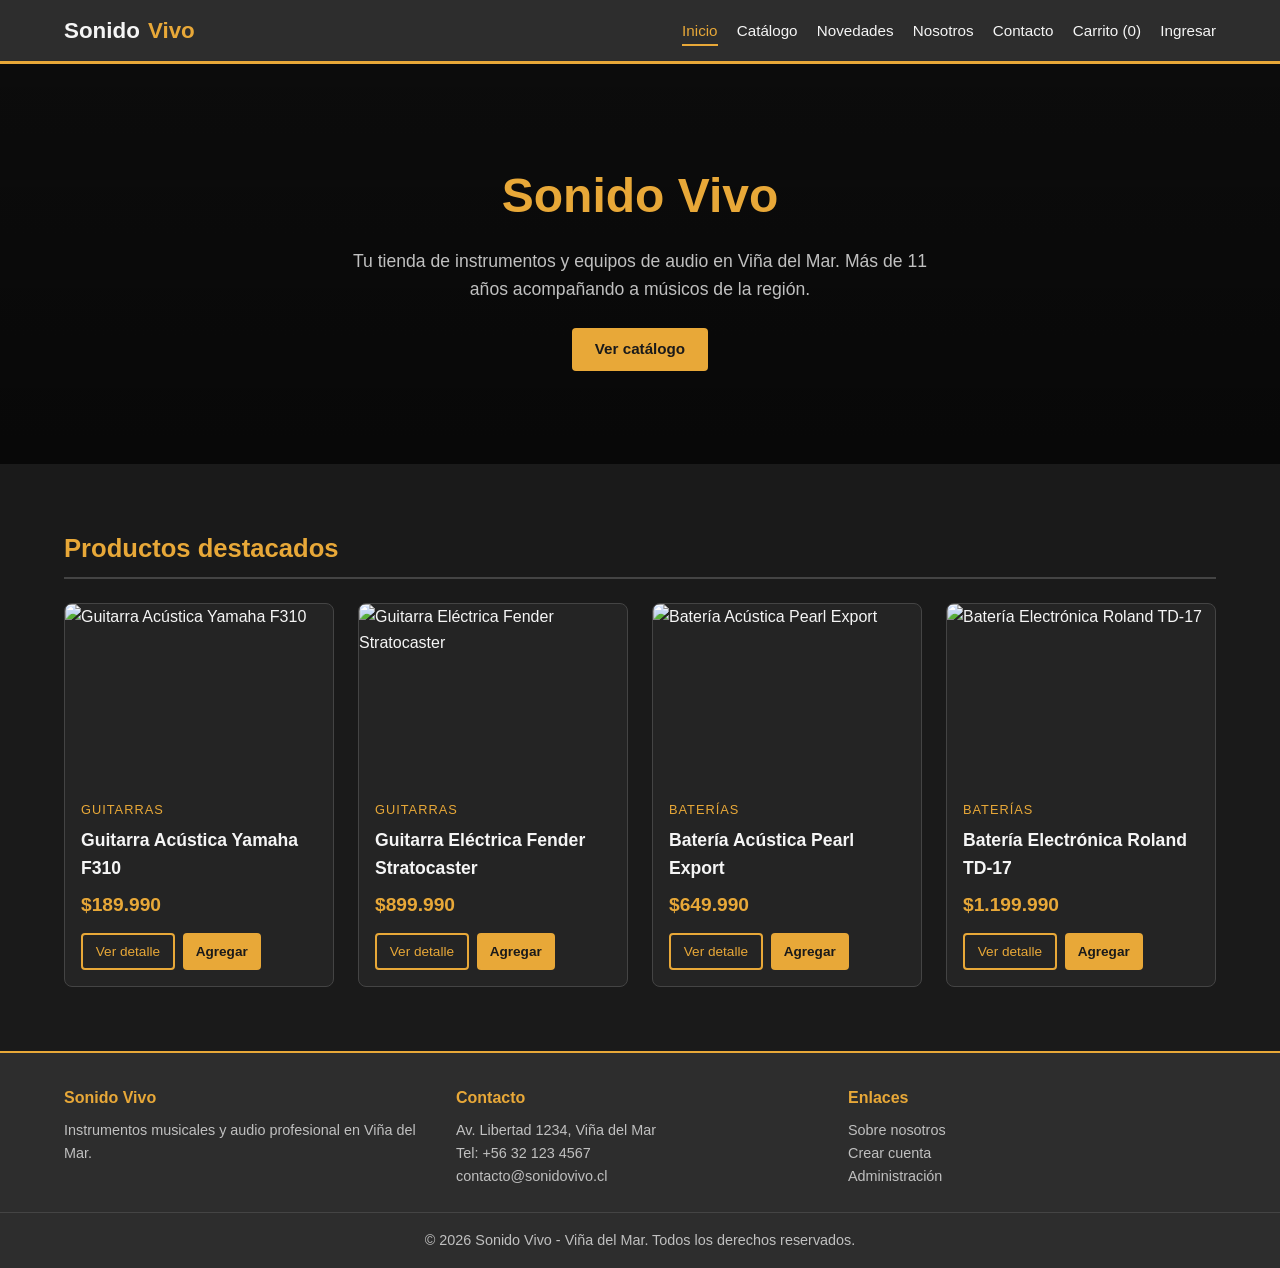
==== index.html @ 08cc018d "Primera estructura del proyecto" ====
<!DOCTYPE html>
<html lang="es">
<head>
  <meta charset="UTF-8">
  <meta name="viewport" content="width=device-width, initial-scale=1.0">
  <title>Sonido Vivo - Tienda de Instrumentos | Viña del Mar</title>
  <link rel="stylesheet" href="css/styles.css">
</head>
<body>

  <!-- ========== ENCABEZADO ========== -->
  <header class="encabezado">
    <div class="contenedor">
      <a href="index.html" class="logo">
        Sonido <span>Vivo</span>
      </a>

      <!-- Botón menú móvil -->
      <button class="btn-menu" id="btn-menu" aria-label="Abrir menú">☰</button>

      <nav class="nav-principal" id="nav-principal">
        <ul>
          <li><a href="index.html" class="activo">Inicio</a></li>
          <li><a href="catalogo.html">Catálogo</a></li>
          <li><a href="novedades.html">Novedades</a></li>
          <li><a href="nosotros.html">Nosotros</a></li>
          <li><a href="contacto.html">Contacto</a></li>
          <li><a href="carrito.html">Carrito (<span id="contador-carrito">0</span>)</a></li>
          <li><a href="login.html">Ingresar</a></li>
        </ul>
      </nav>
    </div>
  </header>

  <!-- ========== BANNER ========== -->
  <section class="banner">
    <div class="banner-contenido">
      <h1>Sonido Vivo</h1>
      <p>Tu tienda de instrumentos y equipos de audio en Viña del Mar. Más de 11 años acompañando a músicos de la región.</p>
      <a href="catalogo.html" class="btn btn-primario">Ver catálogo</a>
    </div>
  </section>

  <!-- ========== PRODUCTOS DESTACADOS ========== -->
  <main>
    <section class="seccion">
      <div class="contenedor">
        <h2>Productos destacados</h2>
        <!-- Este grid se llena con JavaScript -->
        <div class="grid-productos" id="productos-destacados">
          <!-- Los productos se insertan desde main.js -->
        </div>
      </div>
    </section>
  </main>

  <!-- ========== PIE DE PÁGINA ========== -->
  <footer class="pie-pagina">
    <div class="contenedor">
      <div>
        <h4>Sonido Vivo</h4>
        <p>Instrumentos musicales y audio profesional en Viña del Mar.</p>
      </div>
      <div>
        <h4>Contacto</h4>
        <p>Av. Libertad 1234, Viña del Mar</p>
        <p>Tel: +56 32 123 4567</p>
        <p>contacto@sonidovivo.cl</p>
      </div>
      <div>
        <h4>Enlaces</h4>
        <p><a href="nosotros.html">Sobre nosotros</a></p>
        <p><a href="registro.html">Crear cuenta</a></p>
        <p><a href="admin-index.html">Administración</a></p>
      </div>
    </div>
    <p class="copyright">© 2026 Sonido Vivo - Viña del Mar. Todos los derechos reservados.</p>
  </footer>

  <script src="js/main.js"></script>
</body>
</html>
---- css/styles.css ----
/* ============================================
   SONIDO VIVO - Estilos principales
   Tienda de instrumentos - Viña del Mar
   ============================================ */

/* --- Variables de color (paleta musical) --- */
:root {
  --color-fondo: #1a1a1a;
  --color-fondo-claro: #2d2d2d;
  --color-superficie: #242424;
  --color-texto: #f5f5f5;
  --color-texto-suave: #c0c0c0;
  --color-acento: #e8a838;
  --color-acento-oscuro: #c48920;
  --color-rojo: #c0392b;
  --color-borde: #444;
  --color-exito: #27ae60;
  --color-error: #e74c3c;
  --fuente: "Segoe UI", Tahoma, Geneva, Verdana, sans-serif;
  --ancho-max: 1200px;
}

/* --- Reset básico --- */
* {
  margin: 0;
  padding: 0;
  box-sizing: border-box;
}

body {
  font-family: var(--fuente);
  background-color: var(--color-fondo);
  color: var(--color-texto);
  line-height: 1.6;
  min-height: 100vh;
  display: flex;
  flex-direction: column;
}

img {
  max-width: 100%;
  height: auto;
  display: block;
}

a {
  color: var(--color-acento);
  text-decoration: none;
}

a:hover {
  color: var(--color-acento-oscuro);
}

ul {
  list-style: none;
}

/* --- Contenedor general --- */
.contenedor {
  width: 90%;
  max-width: var(--ancho-max);
  margin: 0 auto;
}

main {
  flex: 1;
  padding: 2rem 0;
}

/* ============================================
   HEADER Y NAVEGACIÓN (área pública)
   ============================================ */
.encabezado {
  background-color: var(--color-fondo-claro);
  border-bottom: 3px solid var(--color-acento);
  padding: 0.8rem 0;
  position: sticky;
  top: 0;
  z-index: 100;
}

.encabezado .contenedor {
  display: flex;
  justify-content: space-between;
  align-items: center;
  flex-wrap: wrap;
  gap: 1rem;
}

.logo {
  display: flex;
  align-items: center;
  gap: 0.5rem;
  color: var(--color-texto);
  font-size: 1.4rem;
  font-weight: bold;
}

.logo span {
  color: var(--color-acento);
}

/* Botón hamburguesa (móvil) */
.btn-menu {
  display: none;
  background: none;
  border: 2px solid var(--color-acento);
  color: var(--color-acento);
  font-size: 1.4rem;
  padding: 0.3rem 0.7rem;
  cursor: pointer;
  border-radius: 4px;
}

.nav-principal ul {
  display: flex;
  gap: 1.2rem;
  flex-wrap: wrap;
  align-items: center;
}

.nav-principal a {
  color: var(--color-texto);
  font-size: 0.95rem;
  padding: 0.3rem 0;
  border-bottom: 2px solid transparent;
  transition: border-color 0.2s;
}

.nav-principal a:hover,
.nav-principal a.activo {
  color: var(--color-acento);
  border-bottom-color: var(--color-acento);
}

/* ============================================
   BANNER / HERO
   ============================================ */
.banner {
  position: relative;
  min-height: 320px;
  background: linear-gradient(rgba(0, 0, 0, 0.55), rgba(0, 0, 0, 0.7)),
    url("https://images.unsplash.com/photo-1511379938547-c1f69419868d?w=1400") center/cover no-repeat;
  display: flex;
  align-items: center;
  justify-content: center;
  text-align: center;
  padding: 3rem 1rem;
}

.banner-contenido h1 {
  font-size: 2.2rem;
  margin-bottom: 0.8rem;
  color: var(--color-acento);
}

.banner-contenido p {
  font-size: 1.1rem;
  max-width: 600px;
  margin: 0 auto 1.5rem;
  color: var(--color-texto-suave);
}

/* ============================================
   BOTONES
   ============================================ */
.btn {
  display: inline-block;
  padding: 0.6rem 1.4rem;
  border: none;
  border-radius: 4px;
  cursor: pointer;
  font-size: 0.95rem;
  font-family: inherit;
  transition: background-color 0.2s, transform 0.1s;
}

.btn:active {
  transform: scale(0.97);
}

.btn-primario {
  background-color: var(--color-acento);
  color: #1a1a1a;
  font-weight: bold;
}

.btn-primario:hover {
  background-color: var(--color-acento-oscuro);
  color: #1a1a1a;
}

.btn-secundario {
  background-color: transparent;
  border: 2px solid var(--color-acento);
  color: var(--color-acento);
}

.btn-secundario:hover {
  background-color: var(--color-acento);
  color: #1a1a1a;
}

.btn-peligro {
  background-color: var(--color-rojo);
  color: #fff;
}

.btn-peligro:hover {
  background-color: #a93226;
  color: #fff;
}

.btn-pequeno {
  padding: 0.35rem 0.8rem;
  font-size: 0.85rem;
}

/* ============================================
   SECCIONES Y TÍTULOS
   ============================================ */
.seccion {
  padding: 2rem 0;
}

.seccion h2 {
  font-size: 1.6rem;
  margin-bottom: 1.5rem;
  color: var(--color-acento);
  border-bottom: 2px solid var(--color-borde);
  padding-bottom: 0.5rem;
}

.seccion h3 {
  color: var(--color-acento);
  margin-bottom: 0.5rem;
}

/* ============================================
   GRID DE PRODUCTOS
   ============================================ */
.grid-productos {
  display: grid;
  grid-template-columns: 1fr;
  gap: 1.5rem;
}

.tarjeta-producto {
  background-color: var(--color-superficie);
  border: 1px solid var(--color-borde);
  border-radius: 8px;
  overflow: hidden;
  transition: border-color 0.2s;
}

.tarjeta-producto:hover {
  border-color: var(--color-acento);
}

.tarjeta-producto img {
  width: 100%;
  height: 180px;
  object-fit: cover;
}

.tarjeta-producto .info {
  padding: 1rem;
}

.tarjeta-producto .categoria {
  font-size: 0.8rem;
  color: var(--color-acento);
  text-transform: uppercase;
  letter-spacing: 1px;
}

.tarjeta-producto h3 {
  font-size: 1.1rem;
  margin: 0.3rem 0;
  color: var(--color-texto);
}

.tarjeta-producto .precio {
  font-size: 1.2rem;
  font-weight: bold;
  color: var(--color-acento);
  margin: 0.5rem 0;
}

.tarjeta-producto .acciones {
  display: flex;
  gap: 0.5rem;
  flex-wrap: wrap;
  margin-top: 0.8rem;
}

/* ============================================
   DETALLE DE PRODUCTO
   ============================================ */
.detalle-producto {
  display: grid;
  grid-template-columns: 1fr;
  gap: 2rem;
}

.detalle-producto img {
  width: 100%;
  border-radius: 8px;
  border: 1px solid var(--color-borde);
}

.detalle-info .precio {
  font-size: 1.8rem;
  color: var(--color-acento);
  font-weight: bold;
  margin: 1rem 0;
}

.detalle-info .categoria {
  color: var(--color-acento);
  text-transform: uppercase;
  font-size: 0.85rem;
}

/* ============================================
   NOVEDADES / NOTICIAS
   ============================================ */
.grid-novedades {
  display: grid;
  grid-template-columns: 1fr;
  gap: 1.5rem;
}

.tarjeta-novedad {
  background-color: var(--color-superficie);
  border: 1px solid var(--color-borde);
  border-radius: 8px;
  overflow: hidden;
}

.tarjeta-novedad img {
  width: 100%;
  height: 200px;
  object-fit: cover;
}

.tarjeta-novedad .info {
  padding: 1.2rem;
}

.tarjeta-novedad .fecha {
  font-size: 0.85rem;
  color: var(--color-texto-suave);
}

.articulo-novedad img {
  width: 100%;
  max-height: 400px;
  object-fit: cover;
  border-radius: 8px;
  margin-bottom: 1.5rem;
}

.articulo-novedad .fecha {
  color: var(--color-texto-suave);
  margin-bottom: 1rem;
}

.articulo-novedad p {
  margin-bottom: 1rem;
  color: var(--color-texto-suave);
}

/* ============================================
   CARRITO
   ============================================ */
.tabla-carrito {
  width: 100%;
  border-collapse: collapse;
  margin-bottom: 1.5rem;
}

.tabla-carrito th,
.tabla-carrito td {
  padding: 0.8rem;
  text-align: left;
  border-bottom: 1px solid var(--color-borde);
}

.tabla-carrito th {
  background-color: var(--color-fondo-claro);
  color: var(--color-acento);
}

.tabla-carrito img {
  width: 60px;
  height: 60px;
  object-fit: cover;
  border-radius: 4px;
}

.total-carrito {
  text-align: right;
  font-size: 1.4rem;
  font-weight: bold;
  color: var(--color-acento);
  margin-bottom: 1rem;
}

.carrito-vacio {
  text-align: center;
  padding: 3rem;
  color: var(--color-texto-suave);
}

/* ============================================
   FORMULARIOS
   ============================================ */
.formulario {
  background-color: var(--color-superficie);
  border: 1px solid var(--color-borde);
  border-radius: 8px;
  padding: 1.5rem;
  max-width: 600px;
}

.formulario.formulario-ancho {
  max-width: 800px;
}

.grupo-form {
  margin-bottom: 1.2rem;
}

.grupo-form label {
  display: block;
  margin-bottom: 0.4rem;
  font-weight: 600;
  color: var(--color-texto);
}

.grupo-form input,
.grupo-form select,
.grupo-form textarea {
  width: 100%;
  padding: 0.6rem 0.8rem;
  border: 1px solid var(--color-borde);
  border-radius: 4px;
  background-color: var(--color-fondo);
  color: var(--color-texto);
  font-family: inherit;
  font-size: 1rem;
}

.grupo-form input:focus,
.grupo-form select:focus,
.grupo-form textarea:focus {
  outline: none;
  border-color: var(--color-acento);
}

.grupo-form textarea {
  min-height: 120px;
  resize: vertical;
}

/* Mensaje de error bajo cada campo */
.mensaje-error {
  color: var(--color-error);
  font-size: 0.85rem;
  margin-top: 0.3rem;
  display: none;
}

.mensaje-error.visible {
  display: block;
}

.campo-invalido {
  border-color: var(--color-error) !important;
}

.mensaje-exito {
  background-color: rgba(39, 174, 96, 0.2);
  border: 1px solid var(--color-exito);
  color: var(--color-exito);
  padding: 0.8rem;
  border-radius: 4px;
  margin-bottom: 1rem;
  display: none;
}

.mensaje-exito.visible {
  display: block;
}

.fila-form {
  display: grid;
  grid-template-columns: 1fr;
  gap: 1rem;
}

/* ============================================
   TABLAS ADMIN
   ============================================ */
.tabla-admin {
  width: 100%;
  border-collapse: collapse;
  margin-bottom: 2rem;
  font-size: 0.9rem;
}

.tabla-admin th,
.tabla-admin td {
  padding: 0.7rem;
  text-align: left;
  border-bottom: 1px solid var(--color-borde);
}

.tabla-admin th {
  background-color: #111;
  color: var(--color-acento);
}

.tabla-admin tr:hover {
  background-color: var(--color-fondo-claro);
}

.tabla-admin img {
  width: 50px;
  height: 50px;
  object-fit: cover;
  border-radius: 4px;
}

/* ============================================
   ÁREA ADMINISTRATIVA (estilo diferenciado)
   ============================================ */
body.admin {
  background-color: #121212;
}

.encabezado-admin {
  background-color: #0d0d0d;
  border-bottom: 3px solid var(--color-rojo);
  padding: 0.8rem 0;
}

.encabezado-admin .logo {
  font-size: 1.2rem;
}

.encabezado-admin .logo span {
  color: var(--color-rojo);
}

.badge-admin {
  background-color: var(--color-rojo);
  color: #fff;
  font-size: 0.7rem;
  padding: 0.15rem 0.5rem;
  border-radius: 3px;
  margin-left: 0.5rem;
  vertical-align: middle;
}

.nav-admin ul {
  display: flex;
  gap: 1rem;
  flex-wrap: wrap;
}

.nav-admin a {
  color: var(--color-texto-suave);
  font-size: 0.9rem;
  padding: 0.3rem 0.6rem;
  border-radius: 4px;
}

.nav-admin a:hover,
.nav-admin a.activo {
  background-color: var(--color-rojo);
  color: #fff;
}

.panel-admin {
  display: grid;
  grid-template-columns: 1fr;
  gap: 1.5rem;
}

.tarjeta-panel {
  background-color: var(--color-superficie);
  border: 1px solid var(--color-borde);
  border-left: 4px solid var(--color-rojo);
  border-radius: 4px;
  padding: 1.5rem;
}

.tarjeta-panel h3 {
  color: var(--color-rojo);
  margin-bottom: 0.5rem;
}

.tarjeta-panel p {
  color: var(--color-texto-suave);
  margin-bottom: 1rem;
}

/* ============================================
   EQUIPO / NOSOTROS
   ============================================ */
.texto-historia p {
  margin-bottom: 1rem;
  color: var(--color-texto-suave);
}

.grid-equipo {
  display: grid;
  grid-template-columns: 1fr;
  gap: 1.5rem;
  margin-top: 1.5rem;
}

.miembro-equipo {
  background-color: var(--color-superficie);
  border: 1px solid var(--color-borde);
  border-radius: 8px;
  padding: 1.5rem;
  text-align: center;
}

.miembro-equipo .avatar {
  width: 80px;
  height: 80px;
  border-radius: 50%;
  background-color: var(--color-acento);
  color: #1a1a1a;
  display: flex;
  align-items: center;
  justify-content: center;
  font-size: 1.8rem;
  font-weight: bold;
  margin: 0 auto 1rem;
}

.miembro-equipo h3 {
  color: var(--color-texto);
}

.miembro-equipo .rol {
  color: var(--color-acento);
  font-size: 0.9rem;
}

/* ============================================
   FOOTER
   ============================================ */
.pie-pagina {
  background-color: var(--color-fondo-claro);
  border-top: 2px solid var(--color-acento);
  padding: 2rem 0 1rem;
  margin-top: auto;
}

.pie-pagina .contenedor {
  display: grid;
  grid-template-columns: 1fr;
  gap: 1.5rem;
}

.pie-pagina h4 {
  color: var(--color-acento);
  margin-bottom: 0.5rem;
}

.pie-pagina p,
.pie-pagina a {
  color: var(--color-texto-suave);
  font-size: 0.9rem;
}

.pie-pagina a:hover {
  color: var(--color-acento);
}

.copyright {
  text-align: center;
  margin-top: 1.5rem;
  padding-top: 1rem;
  border-top: 1px solid var(--color-borde);
  color: var(--color-texto-suave);
  font-size: 0.85rem;
}

/* ============================================
   UTILIDADES
   ============================================ */
.oculto {
  display: none !important;
}

.texto-centro {
  text-align: center;
}

.mt-1 {
  margin-top: 1rem;
}

.mb-1 {
  margin-bottom: 1rem;
}

/* ============================================
   MEDIA QUERIES - Responsive
   ============================================ */

/* --- Móvil: < 768px --- */
@media (max-width: 767px) {
  .btn-menu {
    display: block;
  }

  .nav-principal {
    width: 100%;
    display: none;
  }

  .nav-principal.abierto {
    display: block;
  }

  .nav-principal ul {
    flex-direction: column;
    gap: 0.5rem;
    padding: 1rem 0;
  }

  .nav-admin ul {
    flex-direction: column;
    gap: 0.3rem;
  }

  .banner-contenido h1 {
    font-size: 1.6rem;
  }

  .tabla-carrito,
  .tabla-admin {
    font-size: 0.8rem;
  }

  .tabla-carrito th,
  .tabla-carrito td,
  .tabla-admin th,
  .tabla-admin td {
    padding: 0.4rem;
  }
}

/* --- Tablet: >= 768px --- */
@media (min-width: 768px) {
  .grid-productos {
    grid-template-columns: repeat(2, 1fr);
  }

  .grid-novedades {
    grid-template-columns: repeat(2, 1fr);
  }

  .grid-equipo {
    grid-template-columns: repeat(2, 1fr);
  }

  .detalle-producto {
    grid-template-columns: 1fr 1fr;
  }

  .fila-form {
    grid-template-columns: 1fr 1fr;
  }

  .pie-pagina .contenedor {
    grid-template-columns: repeat(3, 1fr);
  }

  .panel-admin {
    grid-template-columns: repeat(2, 1fr);
  }

  .banner-contenido h1 {
    font-size: 2.5rem;
  }
}

/* --- Escritorio: >= 1280px --- */
@media (min-width: 1280px) {
  .grid-productos {
    grid-template-columns: repeat(4, 1fr);
  }

  .grid-novedades {
    grid-template-columns: repeat(2, 1fr);
  }

  .grid-equipo {
    grid-template-columns: repeat(3, 1fr);
  }

  .panel-admin {
    grid-template-columns: repeat(3, 1fr);
  }

  .banner {
    min-height: 400px;
  }

  .banner-contenido h1 {
    font-size: 3rem;
  }
}
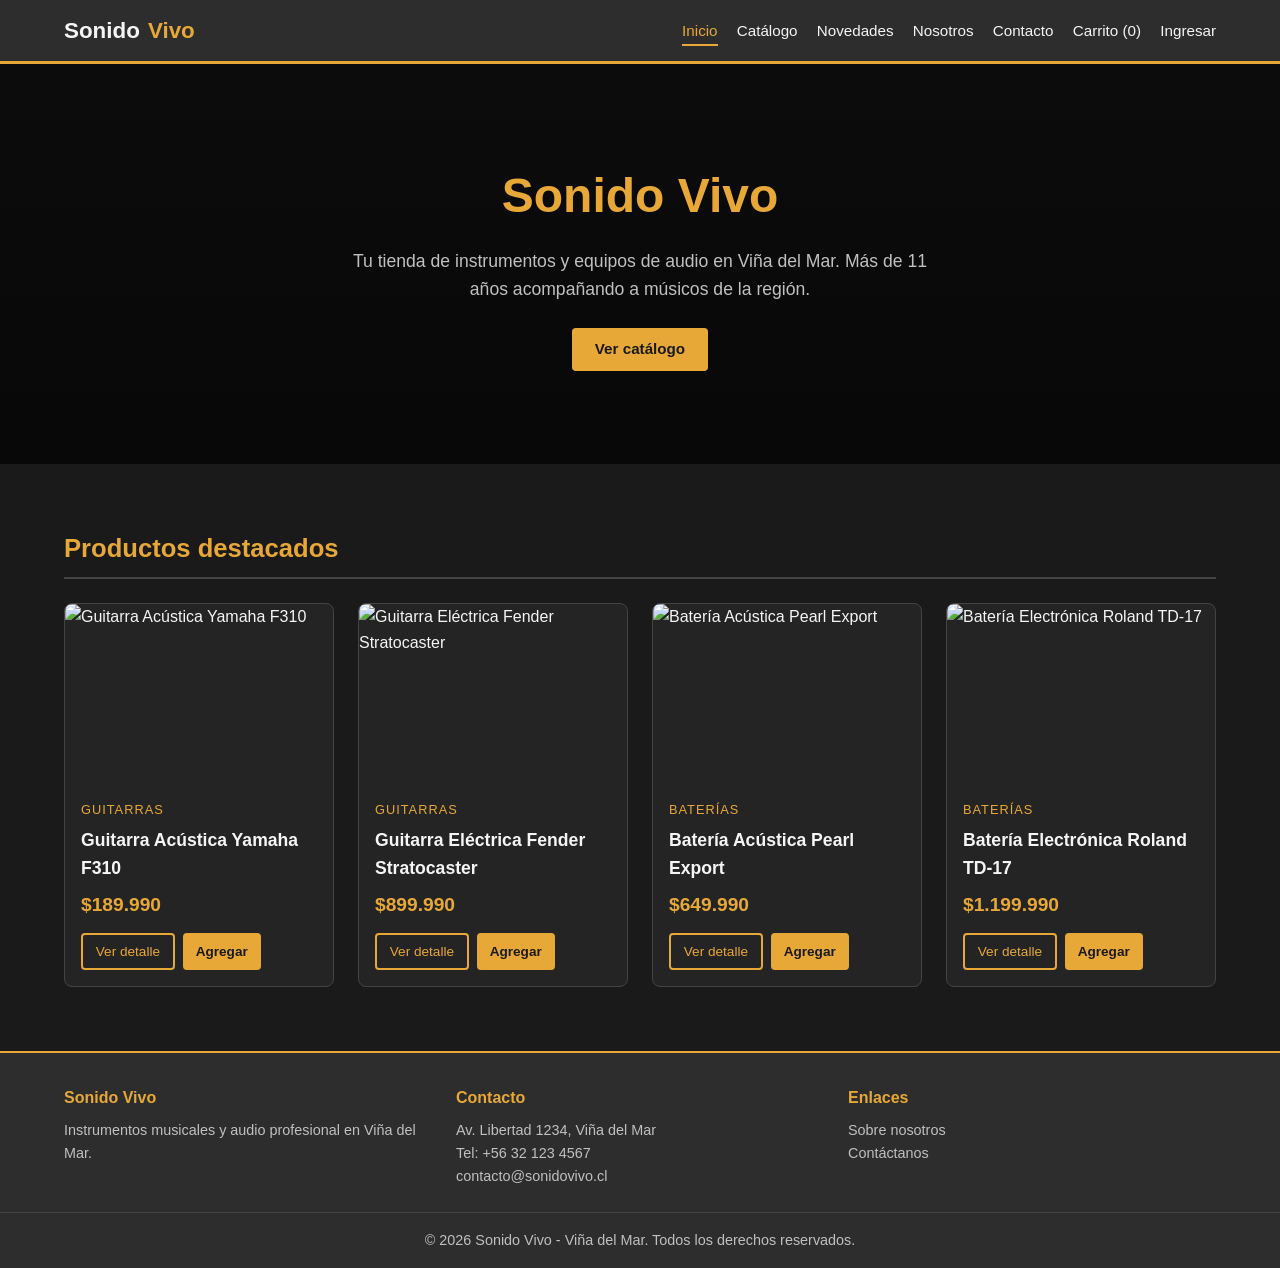
==== commit 8d8701ab: "Cambios en pie de página y añadidos correctamente los miembros del equipo en nosotros" ====
--- a/index.html
+++ b/index.html
@@ -1,82 +1,81 @@
-<!DOCTYPE html>
-<html lang="es">
-<head>
-  <meta charset="UTF-8">
-  <meta name="viewport" content="width=device-width, initial-scale=1.0">
-  <title>Sonido Vivo - Tienda de Instrumentos | Viña del Mar</title>
-  <link rel="stylesheet" href="css/styles.css">
-</head>
-<body>
-
-  <!-- ========== ENCABEZADO ========== -->
-  <header class="encabezado">
-    <div class="contenedor">
-      <a href="index.html" class="logo">
-        Sonido <span>Vivo</span>
-      </a>
-
-      <!-- Botón menú móvil -->
-      <button class="btn-menu" id="btn-menu" aria-label="Abrir menú">☰</button>
-
-      <nav class="nav-principal" id="nav-principal">
-        <ul>
-          <li><a href="index.html" class="activo">Inicio</a></li>
-          <li><a href="catalogo.html">Catálogo</a></li>
-          <li><a href="novedades.html">Novedades</a></li>
-          <li><a href="nosotros.html">Nosotros</a></li>
-          <li><a href="contacto.html">Contacto</a></li>
-          <li><a href="carrito.html">Carrito (<span id="contador-carrito">0</span>)</a></li>
-          <li><a href="login.html">Ingresar</a></li>
-        </ul>
-      </nav>
-    </div>
-  </header>
-
-  <!-- ========== BANNER ========== -->
-  <section class="banner">
-    <div class="banner-contenido">
-      <h1>Sonido Vivo</h1>
-      <p>Tu tienda de instrumentos y equipos de audio en Viña del Mar. Más de 11 años acompañando a músicos de la región.</p>
-      <a href="catalogo.html" class="btn btn-primario">Ver catálogo</a>
-    </div>
-  </section>
-
-  <!-- ========== PRODUCTOS DESTACADOS ========== -->
-  <main>
-    <section class="seccion">
-      <div class="contenedor">
-        <h2>Productos destacados</h2>
-        <!-- Este grid se llena con JavaScript -->
-        <div class="grid-productos" id="productos-destacados">
-          <!-- Los productos se insertan desde main.js -->
-        </div>
-      </div>
-    </section>
-  </main>
-
-  <!-- ========== PIE DE PÁGINA ========== -->
-  <footer class="pie-pagina">
-    <div class="contenedor">
-      <div>
-        <h4>Sonido Vivo</h4>
-        <p>Instrumentos musicales y audio profesional en Viña del Mar.</p>
-      </div>
-      <div>
-        <h4>Contacto</h4>
-        <p>Av. Libertad 1234, Viña del Mar</p>
-        <p>Tel: +56 32 123 4567</p>
-        <p>contacto@sonidovivo.cl</p>
-      </div>
-      <div>
-        <h4>Enlaces</h4>
-        <p><a href="nosotros.html">Sobre nosotros</a></p>
-        <p><a href="registro.html">Crear cuenta</a></p>
-        <p><a href="admin-index.html">Administración</a></p>
-      </div>
-    </div>
-    <p class="copyright">© 2026 Sonido Vivo - Viña del Mar. Todos los derechos reservados.</p>
-  </footer>
-
-  <script src="js/main.js"></script>
-</body>
-</html>
+<!DOCTYPE html>
+<html lang="es">
+<head>
+  <meta charset="UTF-8">
+  <meta name="viewport" content="width=device-width, initial-scale=1.0">
+  <title>Sonido Vivo - Tienda de Instrumentos | Viña del Mar</title>
+  <link rel="stylesheet" href="css/styles.css">
+</head>
+<body>
+
+  <!-- ========== ENCABEZADO ========== -->
+  <header class="encabezado">
+    <div class="contenedor">
+      <a href="index.html" class="logo">
+        Sonido <span>Vivo</span>
+      </a>
+
+      <!-- Botón menú móvil -->
+      <button class="btn-menu" id="btn-menu" aria-label="Abrir menú">☰</button>
+
+      <nav class="nav-principal" id="nav-principal">
+        <ul>
+          <li><a href="index.html" class="activo">Inicio</a></li>
+          <li><a href="catalogo.html">Catálogo</a></li>
+          <li><a href="novedades.html">Novedades</a></li>
+          <li><a href="nosotros.html">Nosotros</a></li>
+          <li><a href="contacto.html">Contacto</a></li>
+          <li><a href="carrito.html">Carrito (<span id="contador-carrito">0</span>)</a></li>
+          <li><a href="login.html">Ingresar</a></li>
+        </ul>
+      </nav>
+    </div>
+  </header>
+
+  <!-- ========== BANNER ========== -->
+  <section class="banner">
+    <div class="banner-contenido">
+      <h1>Sonido Vivo</h1>
+      <p>Tu tienda de instrumentos y equipos de audio en Viña del Mar. Más de 11 años acompañando a músicos de la región.</p>
+      <a href="catalogo.html" class="btn btn-primario">Ver catálogo</a>
+    </div>
+  </section>
+
+  <!-- ========== PRODUCTOS DESTACADOS ========== -->
+  <main>
+    <section class="seccion">
+      <div class="contenedor">
+        <h2>Productos destacados</h2>
+        <!-- Este grid se llena con JavaScript -->
+        <div class="grid-productos" id="productos-destacados">
+          <!-- Los productos se insertan desde main.js -->
+        </div>
+      </div>
+    </section>
+  </main>
+
+  <!-- ========== PIE DE PÁGINA ========== -->
+  <footer class="pie-pagina">
+    <div class="contenedor">
+      <div>
+        <h4>Sonido Vivo</h4>
+        <p>Instrumentos musicales y audio profesional en Viña del Mar.</p>
+      </div>
+      <div>
+        <h4>Contacto</h4>
+        <p>Av. Libertad 1234, Viña del Mar</p>
+        <p>Tel: +56 32 123 4567</p>
+        <p>contacto@sonidovivo.cl</p>
+      </div>
+      <div>
+        <h4>Enlaces</h4>
+        <p><a href="nosotros.html">Sobre nosotros</a></p>
+        <p><a href="contacto.html">Contáctanos</a></p>
+      </div>
+    </div>
+    <p class="copyright">© 2026 Sonido Vivo - Viña del Mar. Todos los derechos reservados.</p>
+  </footer>
+
+  <script src="js/main.js"></script>
+</body>
+</html>
--- a/css/styles.css
+++ b/css/styles.css
@@ -1,823 +1,823 @@
-/* ============================================
-   SONIDO VIVO - Estilos principales
-   Tienda de instrumentos - Viña del Mar
-   ============================================ */
-
-/* --- Variables de color (paleta musical) --- */
-:root {
-  --color-fondo: #1a1a1a;
-  --color-fondo-claro: #2d2d2d;
-  --color-superficie: #242424;
-  --color-texto: #f5f5f5;
-  --color-texto-suave: #c0c0c0;
-  --color-acento: #e8a838;
-  --color-acento-oscuro: #c48920;
-  --color-rojo: #c0392b;
-  --color-borde: #444;
-  --color-exito: #27ae60;
-  --color-error: #e74c3c;
-  --fuente: "Segoe UI", Tahoma, Geneva, Verdana, sans-serif;
-  --ancho-max: 1200px;
-}
-
-/* --- Reset básico --- */
-* {
-  margin: 0;
-  padding: 0;
-  box-sizing: border-box;
-}
-
-body {
-  font-family: var(--fuente);
-  background-color: var(--color-fondo);
-  color: var(--color-texto);
-  line-height: 1.6;
-  min-height: 100vh;
-  display: flex;
-  flex-direction: column;
-}
-
-img {
-  max-width: 100%;
-  height: auto;
-  display: block;
-}
-
-a {
-  color: var(--color-acento);
-  text-decoration: none;
-}
-
-a:hover {
-  color: var(--color-acento-oscuro);
-}
-
-ul {
-  list-style: none;
-}
-
-/* --- Contenedor general --- */
-.contenedor {
-  width: 90%;
-  max-width: var(--ancho-max);
-  margin: 0 auto;
-}
-
-main {
-  flex: 1;
-  padding: 2rem 0;
-}
-
-/* ============================================
-   HEADER Y NAVEGACIÓN (área pública)
-   ============================================ */
-.encabezado {
-  background-color: var(--color-fondo-claro);
-  border-bottom: 3px solid var(--color-acento);
-  padding: 0.8rem 0;
-  position: sticky;
-  top: 0;
-  z-index: 100;
-}
-
-.encabezado .contenedor {
-  display: flex;
-  justify-content: space-between;
-  align-items: center;
-  flex-wrap: wrap;
-  gap: 1rem;
-}
-
-.logo {
-  display: flex;
-  align-items: center;
-  gap: 0.5rem;
-  color: var(--color-texto);
-  font-size: 1.4rem;
-  font-weight: bold;
-}
-
-.logo span {
-  color: var(--color-acento);
-}
-
-/* Botón hamburguesa (móvil) */
-.btn-menu {
-  display: none;
-  background: none;
-  border: 2px solid var(--color-acento);
-  color: var(--color-acento);
-  font-size: 1.4rem;
-  padding: 0.3rem 0.7rem;
-  cursor: pointer;
-  border-radius: 4px;
-}
-
-.nav-principal ul {
-  display: flex;
-  gap: 1.2rem;
-  flex-wrap: wrap;
-  align-items: center;
-}
-
-.nav-principal a {
-  color: var(--color-texto);
-  font-size: 0.95rem;
-  padding: 0.3rem 0;
-  border-bottom: 2px solid transparent;
-  transition: border-color 0.2s;
-}
-
-.nav-principal a:hover,
-.nav-principal a.activo {
-  color: var(--color-acento);
-  border-bottom-color: var(--color-acento);
-}
-
-/* ============================================
-   BANNER / HERO
-   ============================================ */
-.banner {
-  position: relative;
-  min-height: 320px;
-  background: linear-gradient(rgba(0, 0, 0, 0.55), rgba(0, 0, 0, 0.7)),
-    url("https://images.unsplash.com/photo-1511379938547-c1f69419868d?w=1400") center/cover no-repeat;
-  display: flex;
-  align-items: center;
-  justify-content: center;
-  text-align: center;
-  padding: 3rem 1rem;
-}
-
-.banner-contenido h1 {
-  font-size: 2.2rem;
-  margin-bottom: 0.8rem;
-  color: var(--color-acento);
-}
-
-.banner-contenido p {
-  font-size: 1.1rem;
-  max-width: 600px;
-  margin: 0 auto 1.5rem;
-  color: var(--color-texto-suave);
-}
-
-/* ============================================
-   BOTONES
-   ============================================ */
-.btn {
-  display: inline-block;
-  padding: 0.6rem 1.4rem;
-  border: none;
-  border-radius: 4px;
-  cursor: pointer;
-  font-size: 0.95rem;
-  font-family: inherit;
-  transition: background-color 0.2s, transform 0.1s;
-}
-
-.btn:active {
-  transform: scale(0.97);
-}
-
-.btn-primario {
-  background-color: var(--color-acento);
-  color: #1a1a1a;
-  font-weight: bold;
-}
-
-.btn-primario:hover {
-  background-color: var(--color-acento-oscuro);
-  color: #1a1a1a;
-}
-
-.btn-secundario {
-  background-color: transparent;
-  border: 2px solid var(--color-acento);
-  color: var(--color-acento);
-}
-
-.btn-secundario:hover {
-  background-color: var(--color-acento);
-  color: #1a1a1a;
-}
-
-.btn-peligro {
-  background-color: var(--color-rojo);
-  color: #fff;
-}
-
-.btn-peligro:hover {
-  background-color: #a93226;
-  color: #fff;
-}
-
-.btn-pequeno {
-  padding: 0.35rem 0.8rem;
-  font-size: 0.85rem;
-}
-
-/* ============================================
-   SECCIONES Y TÍTULOS
-   ============================================ */
-.seccion {
-  padding: 2rem 0;
-}
-
-.seccion h2 {
-  font-size: 1.6rem;
-  margin-bottom: 1.5rem;
-  color: var(--color-acento);
-  border-bottom: 2px solid var(--color-borde);
-  padding-bottom: 0.5rem;
-}
-
-.seccion h3 {
-  color: var(--color-acento);
-  margin-bottom: 0.5rem;
-}
-
-/* ============================================
-   GRID DE PRODUCTOS
-   ============================================ */
-.grid-productos {
-  display: grid;
-  grid-template-columns: 1fr;
-  gap: 1.5rem;
-}
-
-.tarjeta-producto {
-  background-color: var(--color-superficie);
-  border: 1px solid var(--color-borde);
-  border-radius: 8px;
-  overflow: hidden;
-  transition: border-color 0.2s;
-}
-
-.tarjeta-producto:hover {
-  border-color: var(--color-acento);
-}
-
-.tarjeta-producto img {
-  width: 100%;
-  height: 180px;
-  object-fit: cover;
-}
-
-.tarjeta-producto .info {
-  padding: 1rem;
-}
-
-.tarjeta-producto .categoria {
-  font-size: 0.8rem;
-  color: var(--color-acento);
-  text-transform: uppercase;
-  letter-spacing: 1px;
-}
-
-.tarjeta-producto h3 {
-  font-size: 1.1rem;
-  margin: 0.3rem 0;
-  color: var(--color-texto);
-}
-
-.tarjeta-producto .precio {
-  font-size: 1.2rem;
-  font-weight: bold;
-  color: var(--color-acento);
-  margin: 0.5rem 0;
-}
-
-.tarjeta-producto .acciones {
-  display: flex;
-  gap: 0.5rem;
-  flex-wrap: wrap;
-  margin-top: 0.8rem;
-}
-
-/* ============================================
-   DETALLE DE PRODUCTO
-   ============================================ */
-.detalle-producto {
-  display: grid;
-  grid-template-columns: 1fr;
-  gap: 2rem;
-}
-
-.detalle-producto img {
-  width: 100%;
-  border-radius: 8px;
-  border: 1px solid var(--color-borde);
-}
-
-.detalle-info .precio {
-  font-size: 1.8rem;
-  color: var(--color-acento);
-  font-weight: bold;
-  margin: 1rem 0;
-}
-
-.detalle-info .categoria {
-  color: var(--color-acento);
-  text-transform: uppercase;
-  font-size: 0.85rem;
-}
-
-/* ============================================
-   NOVEDADES / NOTICIAS
-   ============================================ */
-.grid-novedades {
-  display: grid;
-  grid-template-columns: 1fr;
-  gap: 1.5rem;
-}
-
-.tarjeta-novedad {
-  background-color: var(--color-superficie);
-  border: 1px solid var(--color-borde);
-  border-radius: 8px;
-  overflow: hidden;
-}
-
-.tarjeta-novedad img {
-  width: 100%;
-  height: 200px;
-  object-fit: cover;
-}
-
-.tarjeta-novedad .info {
-  padding: 1.2rem;
-}
-
-.tarjeta-novedad .fecha {
-  font-size: 0.85rem;
-  color: var(--color-texto-suave);
-}
-
-.articulo-novedad img {
-  width: 100%;
-  max-height: 400px;
-  object-fit: cover;
-  border-radius: 8px;
-  margin-bottom: 1.5rem;
-}
-
-.articulo-novedad .fecha {
-  color: var(--color-texto-suave);
-  margin-bottom: 1rem;
-}
-
-.articulo-novedad p {
-  margin-bottom: 1rem;
-  color: var(--color-texto-suave);
-}
-
-/* ============================================
-   CARRITO
-   ============================================ */
-.tabla-carrito {
-  width: 100%;
-  border-collapse: collapse;
-  margin-bottom: 1.5rem;
-}
-
-.tabla-carrito th,
-.tabla-carrito td {
-  padding: 0.8rem;
-  text-align: left;
-  border-bottom: 1px solid var(--color-borde);
-}
-
-.tabla-carrito th {
-  background-color: var(--color-fondo-claro);
-  color: var(--color-acento);
-}
-
-.tabla-carrito img {
-  width: 60px;
-  height: 60px;
-  object-fit: cover;
-  border-radius: 4px;
-}
-
-.total-carrito {
-  text-align: right;
-  font-size: 1.4rem;
-  font-weight: bold;
-  color: var(--color-acento);
-  margin-bottom: 1rem;
-}
-
-.carrito-vacio {
-  text-align: center;
-  padding: 3rem;
-  color: var(--color-texto-suave);
-}
-
-/* ============================================
-   FORMULARIOS
-   ============================================ */
-.formulario {
-  background-color: var(--color-superficie);
-  border: 1px solid var(--color-borde);
-  border-radius: 8px;
-  padding: 1.5rem;
-  max-width: 600px;
-}
-
-.formulario.formulario-ancho {
-  max-width: 800px;
-}
-
-.grupo-form {
-  margin-bottom: 1.2rem;
-}
-
-.grupo-form label {
-  display: block;
-  margin-bottom: 0.4rem;
-  font-weight: 600;
-  color: var(--color-texto);
-}
-
-.grupo-form input,
-.grupo-form select,
-.grupo-form textarea {
-  width: 100%;
-  padding: 0.6rem 0.8rem;
-  border: 1px solid var(--color-borde);
-  border-radius: 4px;
-  background-color: var(--color-fondo);
-  color: var(--color-texto);
-  font-family: inherit;
-  font-size: 1rem;
-}
-
-.grupo-form input:focus,
-.grupo-form select:focus,
-.grupo-form textarea:focus {
-  outline: none;
-  border-color: var(--color-acento);
-}
-
-.grupo-form textarea {
-  min-height: 120px;
-  resize: vertical;
-}
-
-/* Mensaje de error bajo cada campo */
-.mensaje-error {
-  color: var(--color-error);
-  font-size: 0.85rem;
-  margin-top: 0.3rem;
-  display: none;
-}
-
-.mensaje-error.visible {
-  display: block;
-}
-
-.campo-invalido {
-  border-color: var(--color-error) !important;
-}
-
-.mensaje-exito {
-  background-color: rgba(39, 174, 96, 0.2);
-  border: 1px solid var(--color-exito);
-  color: var(--color-exito);
-  padding: 0.8rem;
-  border-radius: 4px;
-  margin-bottom: 1rem;
-  display: none;
-}
-
-.mensaje-exito.visible {
-  display: block;
-}
-
-.fila-form {
-  display: grid;
-  grid-template-columns: 1fr;
-  gap: 1rem;
-}
-
-/* ============================================
-   TABLAS ADMIN
-   ============================================ */
-.tabla-admin {
-  width: 100%;
-  border-collapse: collapse;
-  margin-bottom: 2rem;
-  font-size: 0.9rem;
-}
-
-.tabla-admin th,
-.tabla-admin td {
-  padding: 0.7rem;
-  text-align: left;
-  border-bottom: 1px solid var(--color-borde);
-}
-
-.tabla-admin th {
-  background-color: #111;
-  color: var(--color-acento);
-}
-
-.tabla-admin tr:hover {
-  background-color: var(--color-fondo-claro);
-}
-
-.tabla-admin img {
-  width: 50px;
-  height: 50px;
-  object-fit: cover;
-  border-radius: 4px;
-}
-
-/* ============================================
-   ÁREA ADMINISTRATIVA (estilo diferenciado)
-   ============================================ */
-body.admin {
-  background-color: #121212;
-}
-
-.encabezado-admin {
-  background-color: #0d0d0d;
-  border-bottom: 3px solid var(--color-rojo);
-  padding: 0.8rem 0;
-}
-
-.encabezado-admin .logo {
-  font-size: 1.2rem;
-}
-
-.encabezado-admin .logo span {
-  color: var(--color-rojo);
-}
-
-.badge-admin {
-  background-color: var(--color-rojo);
-  color: #fff;
-  font-size: 0.7rem;
-  padding: 0.15rem 0.5rem;
-  border-radius: 3px;
-  margin-left: 0.5rem;
-  vertical-align: middle;
-}
-
-.nav-admin ul {
-  display: flex;
-  gap: 1rem;
-  flex-wrap: wrap;
-}
-
-.nav-admin a {
-  color: var(--color-texto-suave);
-  font-size: 0.9rem;
-  padding: 0.3rem 0.6rem;
-  border-radius: 4px;
-}
-
-.nav-admin a:hover,
-.nav-admin a.activo {
-  background-color: var(--color-rojo);
-  color: #fff;
-}
-
-.panel-admin {
-  display: grid;
-  grid-template-columns: 1fr;
-  gap: 1.5rem;
-}
-
-.tarjeta-panel {
-  background-color: var(--color-superficie);
-  border: 1px solid var(--color-borde);
-  border-left: 4px solid var(--color-rojo);
-  border-radius: 4px;
-  padding: 1.5rem;
-}
-
-.tarjeta-panel h3 {
-  color: var(--color-rojo);
-  margin-bottom: 0.5rem;
-}
-
-.tarjeta-panel p {
-  color: var(--color-texto-suave);
-  margin-bottom: 1rem;
-}
-
-/* ============================================
-   EQUIPO / NOSOTROS
-   ============================================ */
-.texto-historia p {
-  margin-bottom: 1rem;
-  color: var(--color-texto-suave);
-}
-
-.grid-equipo {
-  display: grid;
-  grid-template-columns: 1fr;
-  gap: 1.5rem;
-  margin-top: 1.5rem;
-}
-
-.miembro-equipo {
-  background-color: var(--color-superficie);
-  border: 1px solid var(--color-borde);
-  border-radius: 8px;
-  padding: 1.5rem;
-  text-align: center;
-}
-
-.miembro-equipo .avatar {
-  width: 80px;
-  height: 80px;
-  border-radius: 50%;
-  background-color: var(--color-acento);
-  color: #1a1a1a;
-  display: flex;
-  align-items: center;
-  justify-content: center;
-  font-size: 1.8rem;
-  font-weight: bold;
-  margin: 0 auto 1rem;
-}
-
-.miembro-equipo h3 {
-  color: var(--color-texto);
-}
-
-.miembro-equipo .rol {
-  color: var(--color-acento);
-  font-size: 0.9rem;
-}
-
-/* ============================================
-   FOOTER
-   ============================================ */
-.pie-pagina {
-  background-color: var(--color-fondo-claro);
-  border-top: 2px solid var(--color-acento);
-  padding: 2rem 0 1rem;
-  margin-top: auto;
-}
-
-.pie-pagina .contenedor {
-  display: grid;
-  grid-template-columns: 1fr;
-  gap: 1.5rem;
-}
-
-.pie-pagina h4 {
-  color: var(--color-acento);
-  margin-bottom: 0.5rem;
-}
-
-.pie-pagina p,
-.pie-pagina a {
-  color: var(--color-texto-suave);
-  font-size: 0.9rem;
-}
-
-.pie-pagina a:hover {
-  color: var(--color-acento);
-}
-
-.copyright {
-  text-align: center;
-  margin-top: 1.5rem;
-  padding-top: 1rem;
-  border-top: 1px solid var(--color-borde);
-  color: var(--color-texto-suave);
-  font-size: 0.85rem;
-}
-
-/* ============================================
-   UTILIDADES
-   ============================================ */
-.oculto {
-  display: none !important;
-}
-
-.texto-centro {
-  text-align: center;
-}
-
-.mt-1 {
-  margin-top: 1rem;
-}
-
-.mb-1 {
-  margin-bottom: 1rem;
-}
-
-/* ============================================
-   MEDIA QUERIES - Responsive
-   ============================================ */
-
-/* --- Móvil: < 768px --- */
-@media (max-width: 767px) {
-  .btn-menu {
-    display: block;
-  }
-
-  .nav-principal {
-    width: 100%;
-    display: none;
-  }
-
-  .nav-principal.abierto {
-    display: block;
-  }
-
-  .nav-principal ul {
-    flex-direction: column;
-    gap: 0.5rem;
-    padding: 1rem 0;
-  }
-
-  .nav-admin ul {
-    flex-direction: column;
-    gap: 0.3rem;
-  }
-
-  .banner-contenido h1 {
-    font-size: 1.6rem;
-  }
-
-  .tabla-carrito,
-  .tabla-admin {
-    font-size: 0.8rem;
-  }
-
-  .tabla-carrito th,
-  .tabla-carrito td,
-  .tabla-admin th,
-  .tabla-admin td {
-    padding: 0.4rem;
-  }
-}
-
-/* --- Tablet: >= 768px --- */
-@media (min-width: 768px) {
-  .grid-productos {
-    grid-template-columns: repeat(2, 1fr);
-  }
-
-  .grid-novedades {
-    grid-template-columns: repeat(2, 1fr);
-  }
-
-  .grid-equipo {
-    grid-template-columns: repeat(2, 1fr);
-  }
-
-  .detalle-producto {
-    grid-template-columns: 1fr 1fr;
-  }
-
-  .fila-form {
-    grid-template-columns: 1fr 1fr;
-  }
-
-  .pie-pagina .contenedor {
-    grid-template-columns: repeat(3, 1fr);
-  }
-
-  .panel-admin {
-    grid-template-columns: repeat(2, 1fr);
-  }
-
-  .banner-contenido h1 {
-    font-size: 2.5rem;
-  }
-}
-
-/* --- Escritorio: >= 1280px --- */
-@media (min-width: 1280px) {
-  .grid-productos {
-    grid-template-columns: repeat(4, 1fr);
-  }
-
-  .grid-novedades {
-    grid-template-columns: repeat(2, 1fr);
-  }
-
-  .grid-equipo {
-    grid-template-columns: repeat(3, 1fr);
-  }
-
-  .panel-admin {
-    grid-template-columns: repeat(3, 1fr);
-  }
-
-  .banner {
-    min-height: 400px;
-  }
-
-  .banner-contenido h1 {
-    font-size: 3rem;
-  }
-}
+/* ============================================
+   SONIDO VIVO - Estilos principales
+   Tienda de instrumentos - Viña del Mar
+   ============================================ */
+
+/* --- Variables de color (paleta musical) --- */
+:root {
+  --color-fondo: #1a1a1a;
+  --color-fondo-claro: #2d2d2d;
+  --color-superficie: #242424;
+  --color-texto: #f5f5f5;
+  --color-texto-suave: #c0c0c0;
+  --color-acento: #e8a838;
+  --color-acento-oscuro: #c48920;
+  --color-rojo: #c0392b;
+  --color-borde: #444;
+  --color-exito: #27ae60;
+  --color-error: #e74c3c;
+  --fuente: "Segoe UI", Tahoma, Geneva, Verdana, sans-serif;
+  --ancho-max: 1200px;
+}
+
+/* --- Reset básico --- */
+* {
+  margin: 0;
+  padding: 0;
+  box-sizing: border-box;
+}
+
+body {
+  font-family: var(--fuente);
+  background-color: var(--color-fondo);
+  color: var(--color-texto);
+  line-height: 1.6;
+  min-height: 100vh;
+  display: flex;
+  flex-direction: column;
+}
+
+img {
+  max-width: 100%;
+  height: auto;
+  display: block;
+}
+
+a {
+  color: var(--color-acento);
+  text-decoration: none;
+}
+
+a:hover {
+  color: var(--color-acento-oscuro);
+}
+
+ul {
+  list-style: none;
+}
+
+/* --- Contenedor general --- */
+.contenedor {
+  width: 90%;
+  max-width: var(--ancho-max);
+  margin: 0 auto;
+}
+
+main {
+  flex: 1;
+  padding: 2rem 0;
+}
+
+/* ============================================
+   HEADER Y NAVEGACIÓN (área pública)
+   ============================================ */
+.encabezado {
+  background-color: var(--color-fondo-claro);
+  border-bottom: 3px solid var(--color-acento);
+  padding: 0.8rem 0;
+  position: sticky;
+  top: 0;
+  z-index: 100;
+}
+
+.encabezado .contenedor {
+  display: flex;
+  justify-content: space-between;
+  align-items: center;
+  flex-wrap: wrap;
+  gap: 1rem;
+}
+
+.logo {
+  display: flex;
+  align-items: center;
+  gap: 0.5rem;
+  color: var(--color-texto);
+  font-size: 1.4rem;
+  font-weight: bold;
+}
+
+.logo span {
+  color: var(--color-acento);
+}
+
+/* Botón hamburguesa (móvil) */
+.btn-menu {
+  display: none;
+  background: none;
+  border: 2px solid var(--color-acento);
+  color: var(--color-acento);
+  font-size: 1.4rem;
+  padding: 0.3rem 0.7rem;
+  cursor: pointer;
+  border-radius: 4px;
+}
+
+.nav-principal ul {
+  display: flex;
+  gap: 1.2rem;
+  flex-wrap: wrap;
+  align-items: center;
+}
+
+.nav-principal a {
+  color: var(--color-texto);
+  font-size: 0.95rem;
+  padding: 0.3rem 0;
+  border-bottom: 2px solid transparent;
+  transition: border-color 0.2s;
+}
+
+.nav-principal a:hover,
+.nav-principal a.activo {
+  color: var(--color-acento);
+  border-bottom-color: var(--color-acento);
+}
+
+/* ============================================
+   BANNER / HERO
+   ============================================ */
+.banner {
+  position: relative;
+  min-height: 320px;
+  background: linear-gradient(rgba(0, 0, 0, 0.55), rgba(0, 0, 0, 0.7)),
+    url("https://images.unsplash.com/photo-1511379938547-c1f69419868d?w=1400") center/cover no-repeat;
+  display: flex;
+  align-items: center;
+  justify-content: center;
+  text-align: center;
+  padding: 3rem 1rem;
+}
+
+.banner-contenido h1 {
+  font-size: 2.2rem;
+  margin-bottom: 0.8rem;
+  color: var(--color-acento);
+}
+
+.banner-contenido p {
+  font-size: 1.1rem;
+  max-width: 600px;
+  margin: 0 auto 1.5rem;
+  color: var(--color-texto-suave);
+}
+
+/* ============================================
+   BOTONES
+   ============================================ */
+.btn {
+  display: inline-block;
+  padding: 0.6rem 1.4rem;
+  border: none;
+  border-radius: 4px;
+  cursor: pointer;
+  font-size: 0.95rem;
+  font-family: inherit;
+  transition: background-color 0.2s, transform 0.1s;
+}
+
+.btn:active {
+  transform: scale(0.97);
+}
+
+.btn-primario {
+  background-color: var(--color-acento);
+  color: #1a1a1a;
+  font-weight: bold;
+}
+
+.btn-primario:hover {
+  background-color: var(--color-acento-oscuro);
+  color: #1a1a1a;
+}
+
+.btn-secundario {
+  background-color: transparent;
+  border: 2px solid var(--color-acento);
+  color: var(--color-acento);
+}
+
+.btn-secundario:hover {
+  background-color: var(--color-acento);
+  color: #1a1a1a;
+}
+
+.btn-peligro {
+  background-color: var(--color-rojo);
+  color: #fff;
+}
+
+.btn-peligro:hover {
+  background-color: #a93226;
+  color: #fff;
+}
+
+.btn-pequeno {
+  padding: 0.35rem 0.8rem;
+  font-size: 0.85rem;
+}
+
+/* ============================================
+   SECCIONES Y TÍTULOS
+   ============================================ */
+.seccion {
+  padding: 2rem 0;
+}
+
+.seccion h2 {
+  font-size: 1.6rem;
+  margin-bottom: 1.5rem;
+  color: var(--color-acento);
+  border-bottom: 2px solid var(--color-borde);
+  padding-bottom: 0.5rem;
+}
+
+.seccion h3 {
+  color: var(--color-acento);
+  margin-bottom: 0.5rem;
+}
+
+/* ============================================
+   GRID DE PRODUCTOS
+   ============================================ */
+.grid-productos {
+  display: grid;
+  grid-template-columns: 1fr;
+  gap: 1.5rem;
+}
+
+.tarjeta-producto {
+  background-color: var(--color-superficie);
+  border: 1px solid var(--color-borde);
+  border-radius: 8px;
+  overflow: hidden;
+  transition: border-color 0.2s;
+}
+
+.tarjeta-producto:hover {
+  border-color: var(--color-acento);
+}
+
+.tarjeta-producto img {
+  width: 100%;
+  height: 180px;
+  object-fit: cover;
+}
+
+.tarjeta-producto .info {
+  padding: 1rem;
+}
+
+.tarjeta-producto .categoria {
+  font-size: 0.8rem;
+  color: var(--color-acento);
+  text-transform: uppercase;
+  letter-spacing: 1px;
+}
+
+.tarjeta-producto h3 {
+  font-size: 1.1rem;
+  margin: 0.3rem 0;
+  color: var(--color-texto);
+}
+
+.tarjeta-producto .precio {
+  font-size: 1.2rem;
+  font-weight: bold;
+  color: var(--color-acento);
+  margin: 0.5rem 0;
+}
+
+.tarjeta-producto .acciones {
+  display: flex;
+  gap: 0.5rem;
+  flex-wrap: wrap;
+  margin-top: 0.8rem;
+}
+
+/* ============================================
+   DETALLE DE PRODUCTO
+   ============================================ */
+.detalle-producto {
+  display: grid;
+  grid-template-columns: 1fr;
+  gap: 2rem;
+}
+
+.detalle-producto img {
+  width: 100%;
+  border-radius: 8px;
+  border: 1px solid var(--color-borde);
+}
+
+.detalle-info .precio {
+  font-size: 1.8rem;
+  color: var(--color-acento);
+  font-weight: bold;
+  margin: 1rem 0;
+}
+
+.detalle-info .categoria {
+  color: var(--color-acento);
+  text-transform: uppercase;
+  font-size: 0.85rem;
+}
+
+/* ============================================
+   NOVEDADES / NOTICIAS
+   ============================================ */
+.grid-novedades {
+  display: grid;
+  grid-template-columns: 1fr;
+  gap: 1.5rem;
+}
+
+.tarjeta-novedad {
+  background-color: var(--color-superficie);
+  border: 1px solid var(--color-borde);
+  border-radius: 8px;
+  overflow: hidden;
+}
+
+.tarjeta-novedad img {
+  width: 100%;
+  height: 200px;
+  object-fit: cover;
+}
+
+.tarjeta-novedad .info {
+  padding: 1.2rem;
+}
+
+.tarjeta-novedad .fecha {
+  font-size: 0.85rem;
+  color: var(--color-texto-suave);
+}
+
+.articulo-novedad img {
+  width: 100%;
+  max-height: 400px;
+  object-fit: cover;
+  border-radius: 8px;
+  margin-bottom: 1.5rem;
+}
+
+.articulo-novedad .fecha {
+  color: var(--color-texto-suave);
+  margin-bottom: 1rem;
+}
+
+.articulo-novedad p {
+  margin-bottom: 1rem;
+  color: var(--color-texto-suave);
+}
+
+/* ============================================
+   CARRITO
+   ============================================ */
+.tabla-carrito {
+  width: 100%;
+  border-collapse: collapse;
+  margin-bottom: 1.5rem;
+}
+
+.tabla-carrito th,
+.tabla-carrito td {
+  padding: 0.8rem;
+  text-align: left;
+  border-bottom: 1px solid var(--color-borde);
+}
+
+.tabla-carrito th {
+  background-color: var(--color-fondo-claro);
+  color: var(--color-acento);
+}
+
+.tabla-carrito img {
+  width: 60px;
+  height: 60px;
+  object-fit: cover;
+  border-radius: 4px;
+}
+
+.total-carrito {
+  text-align: right;
+  font-size: 1.4rem;
+  font-weight: bold;
+  color: var(--color-acento);
+  margin-bottom: 1rem;
+}
+
+.carrito-vacio {
+  text-align: center;
+  padding: 3rem;
+  color: var(--color-texto-suave);
+}
+
+/* ============================================
+   FORMULARIOS
+   ============================================ */
+.formulario {
+  background-color: var(--color-superficie);
+  border: 1px solid var(--color-borde);
+  border-radius: 8px;
+  padding: 1.5rem;
+  max-width: 600px;
+}
+
+.formulario.formulario-ancho {
+  max-width: 800px;
+}
+
+.grupo-form {
+  margin-bottom: 1.2rem;
+}
+
+.grupo-form label {
+  display: block;
+  margin-bottom: 0.4rem;
+  font-weight: 600;
+  color: var(--color-texto);
+}
+
+.grupo-form input,
+.grupo-form select,
+.grupo-form textarea {
+  width: 100%;
+  padding: 0.6rem 0.8rem;
+  border: 1px solid var(--color-borde);
+  border-radius: 4px;
+  background-color: var(--color-fondo);
+  color: var(--color-texto);
+  font-family: inherit;
+  font-size: 1rem;
+}
+
+.grupo-form input:focus,
+.grupo-form select:focus,
+.grupo-form textarea:focus {
+  outline: none;
+  border-color: var(--color-acento);
+}
+
+.grupo-form textarea {
+  min-height: 120px;
+  resize: vertical;
+}
+
+/* Mensaje de error bajo cada campo */
+.mensaje-error {
+  color: var(--color-error);
+  font-size: 0.85rem;
+  margin-top: 0.3rem;
+  display: none;
+}
+
+.mensaje-error.visible {
+  display: block;
+}
+
+.campo-invalido {
+  border-color: var(--color-error) !important;
+}
+
+.mensaje-exito {
+  background-color: rgba(39, 174, 96, 0.2);
+  border: 1px solid var(--color-exito);
+  color: var(--color-exito);
+  padding: 0.8rem;
+  border-radius: 4px;
+  margin-bottom: 1rem;
+  display: none;
+}
+
+.mensaje-exito.visible {
+  display: block;
+}
+
+.fila-form {
+  display: grid;
+  grid-template-columns: 1fr;
+  gap: 1rem;
+}
+
+/* ============================================
+   TABLAS ADMIN
+   ============================================ */
+.tabla-admin {
+  width: 100%;
+  border-collapse: collapse;
+  margin-bottom: 2rem;
+  font-size: 0.9rem;
+}
+
+.tabla-admin th,
+.tabla-admin td {
+  padding: 0.7rem;
+  text-align: left;
+  border-bottom: 1px solid var(--color-borde);
+}
+
+.tabla-admin th {
+  background-color: #111;
+  color: var(--color-acento);
+}
+
+.tabla-admin tr:hover {
+  background-color: var(--color-fondo-claro);
+}
+
+.tabla-admin img {
+  width: 50px;
+  height: 50px;
+  object-fit: cover;
+  border-radius: 4px;
+}
+
+/* ============================================
+   ÁREA ADMINISTRATIVA (estilo diferenciado)
+   ============================================ */
+body.admin {
+  background-color: #121212;
+}
+
+.encabezado-admin {
+  background-color: #0d0d0d;
+  border-bottom: 3px solid var(--color-rojo);
+  padding: 0.8rem 0;
+}
+
+.encabezado-admin .logo {
+  font-size: 1.2rem;
+}
+
+.encabezado-admin .logo span {
+  color: var(--color-rojo);
+}
+
+.badge-admin {
+  background-color: var(--color-rojo);
+  color: #fff;
+  font-size: 0.7rem;
+  padding: 0.15rem 0.5rem;
+  border-radius: 3px;
+  margin-left: 0.5rem;
+  vertical-align: middle;
+}
+
+.nav-admin ul {
+  display: flex;
+  gap: 1rem;
+  flex-wrap: wrap;
+}
+
+.nav-admin a {
+  color: var(--color-texto-suave);
+  font-size: 0.9rem;
+  padding: 0.3rem 0.6rem;
+  border-radius: 4px;
+}
+
+.nav-admin a:hover,
+.nav-admin a.activo {
+  background-color: var(--color-rojo);
+  color: #fff;
+}
+
+.panel-admin {
+  display: grid;
+  grid-template-columns: 1fr;
+  gap: 1.5rem;
+}
+
+.tarjeta-panel {
+  background-color: var(--color-superficie);
+  border: 1px solid var(--color-borde);
+  border-left: 4px solid var(--color-rojo);
+  border-radius: 4px;
+  padding: 1.5rem;
+}
+
+.tarjeta-panel h3 {
+  color: var(--color-rojo);
+  margin-bottom: 0.5rem;
+}
+
+.tarjeta-panel p {
+  color: var(--color-texto-suave);
+  margin-bottom: 1rem;
+}
+
+/* ============================================
+   EQUIPO / NOSOTROS
+   ============================================ */
+.texto-historia p {
+  margin-bottom: 1rem;
+  color: var(--color-texto-suave);
+}
+
+.grid-equipo {
+  display: grid;
+  grid-template-columns: 1fr;
+  gap: 1.5rem;
+  margin-top: 1.5rem;
+}
+
+.miembro-equipo {
+  background-color: var(--color-superficie);
+  border: 1px solid var(--color-borde);
+  border-radius: 8px;
+  padding: 1.5rem;
+  text-align: center;
+}
+
+.miembro-equipo .avatar {
+  width: 80px;
+  height: 80px;
+  border-radius: 50%;
+  background-color: var(--color-acento);
+  color: #1a1a1a;
+  display: flex;
+  align-items: center;
+  justify-content: center;
+  font-size: 1.8rem;
+  font-weight: bold;
+  margin: 0 auto 1rem;
+}
+
+.miembro-equipo h3 {
+  color: var(--color-texto);
+}
+
+.miembro-equipo .rol {
+  color: var(--color-acento);
+  font-size: 0.9rem;
+}
+
+/* ============================================
+   FOOTER
+   ============================================ */
+.pie-pagina {
+  background-color: var(--color-fondo-claro);
+  border-top: 2px solid var(--color-acento);
+  padding: 2rem 0 1rem;
+  margin-top: auto;
+}
+
+.pie-pagina .contenedor {
+  display: grid;
+  grid-template-columns: 1fr;
+  gap: 1.5rem;
+}
+
+.pie-pagina h4 {
+  color: var(--color-acento);
+  margin-bottom: 0.5rem;
+}
+
+.pie-pagina p,
+.pie-pagina a {
+  color: var(--color-texto-suave);
+  font-size: 0.9rem;
+}
+
+.pie-pagina a:hover {
+  color: var(--color-acento);
+}
+
+.copyright {
+  text-align: center;
+  margin-top: 1.5rem;
+  padding-top: 1rem;
+  border-top: 1px solid var(--color-borde);
+  color: var(--color-texto-suave);
+  font-size: 0.85rem;
+}
+
+/* ============================================
+   UTILIDADES
+   ============================================ */
+.oculto {
+  display: none !important;
+}
+
+.texto-centro {
+  text-align: center;
+}
+
+.mt-1 {
+  margin-top: 1rem;
+}
+
+.mb-1 {
+  margin-bottom: 1rem;
+}
+
+/* ============================================
+   MEDIA QUERIES - Responsive
+   ============================================ */
+
+/* --- Móvil: < 768px --- */
+@media (max-width: 767px) {
+  .btn-menu {
+    display: block;
+  }
+
+  .nav-principal {
+    width: 100%;
+    display: none;
+  }
+
+  .nav-principal.abierto {
+    display: block;
+  }
+
+  .nav-principal ul {
+    flex-direction: column;
+    gap: 0.5rem;
+    padding: 1rem 0;
+  }
+
+  .nav-admin ul {
+    flex-direction: column;
+    gap: 0.3rem;
+  }
+
+  .banner-contenido h1 {
+    font-size: 1.6rem;
+  }
+
+  .tabla-carrito,
+  .tabla-admin {
+    font-size: 0.8rem;
+  }
+
+  .tabla-carrito th,
+  .tabla-carrito td,
+  .tabla-admin th,
+  .tabla-admin td {
+    padding: 0.4rem;
+  }
+}
+
+/* --- Tablet: >= 768px --- */
+@media (min-width: 768px) {
+  .grid-productos {
+    grid-template-columns: repeat(2, 1fr);
+  }
+
+  .grid-novedades {
+    grid-template-columns: repeat(2, 1fr);
+  }
+
+  .grid-equipo {
+    grid-template-columns: repeat(2, 1fr);
+  }
+
+  .detalle-producto {
+    grid-template-columns: 1fr 1fr;
+  }
+
+  .fila-form {
+    grid-template-columns: 1fr 1fr;
+  }
+
+  .pie-pagina .contenedor {
+    grid-template-columns: repeat(3, 1fr);
+  }
+
+  .panel-admin {
+    grid-template-columns: repeat(2, 1fr);
+  }
+
+  .banner-contenido h1 {
+    font-size: 2.5rem;
+  }
+}
+
+/* --- Escritorio: >= 1280px --- */
+@media (min-width: 1280px) {
+  .grid-productos {
+    grid-template-columns: repeat(4, 1fr);
+  }
+
+  .grid-novedades {
+    grid-template-columns: repeat(2, 1fr);
+  }
+
+  .grid-equipo {
+    grid-template-columns: repeat(3, 1fr);
+  }
+
+  .panel-admin {
+    grid-template-columns: repeat(3, 1fr);
+  }
+
+  .banner {
+    min-height: 400px;
+  }
+
+  .banner-contenido h1 {
+    font-size: 3rem;
+  }
+}
